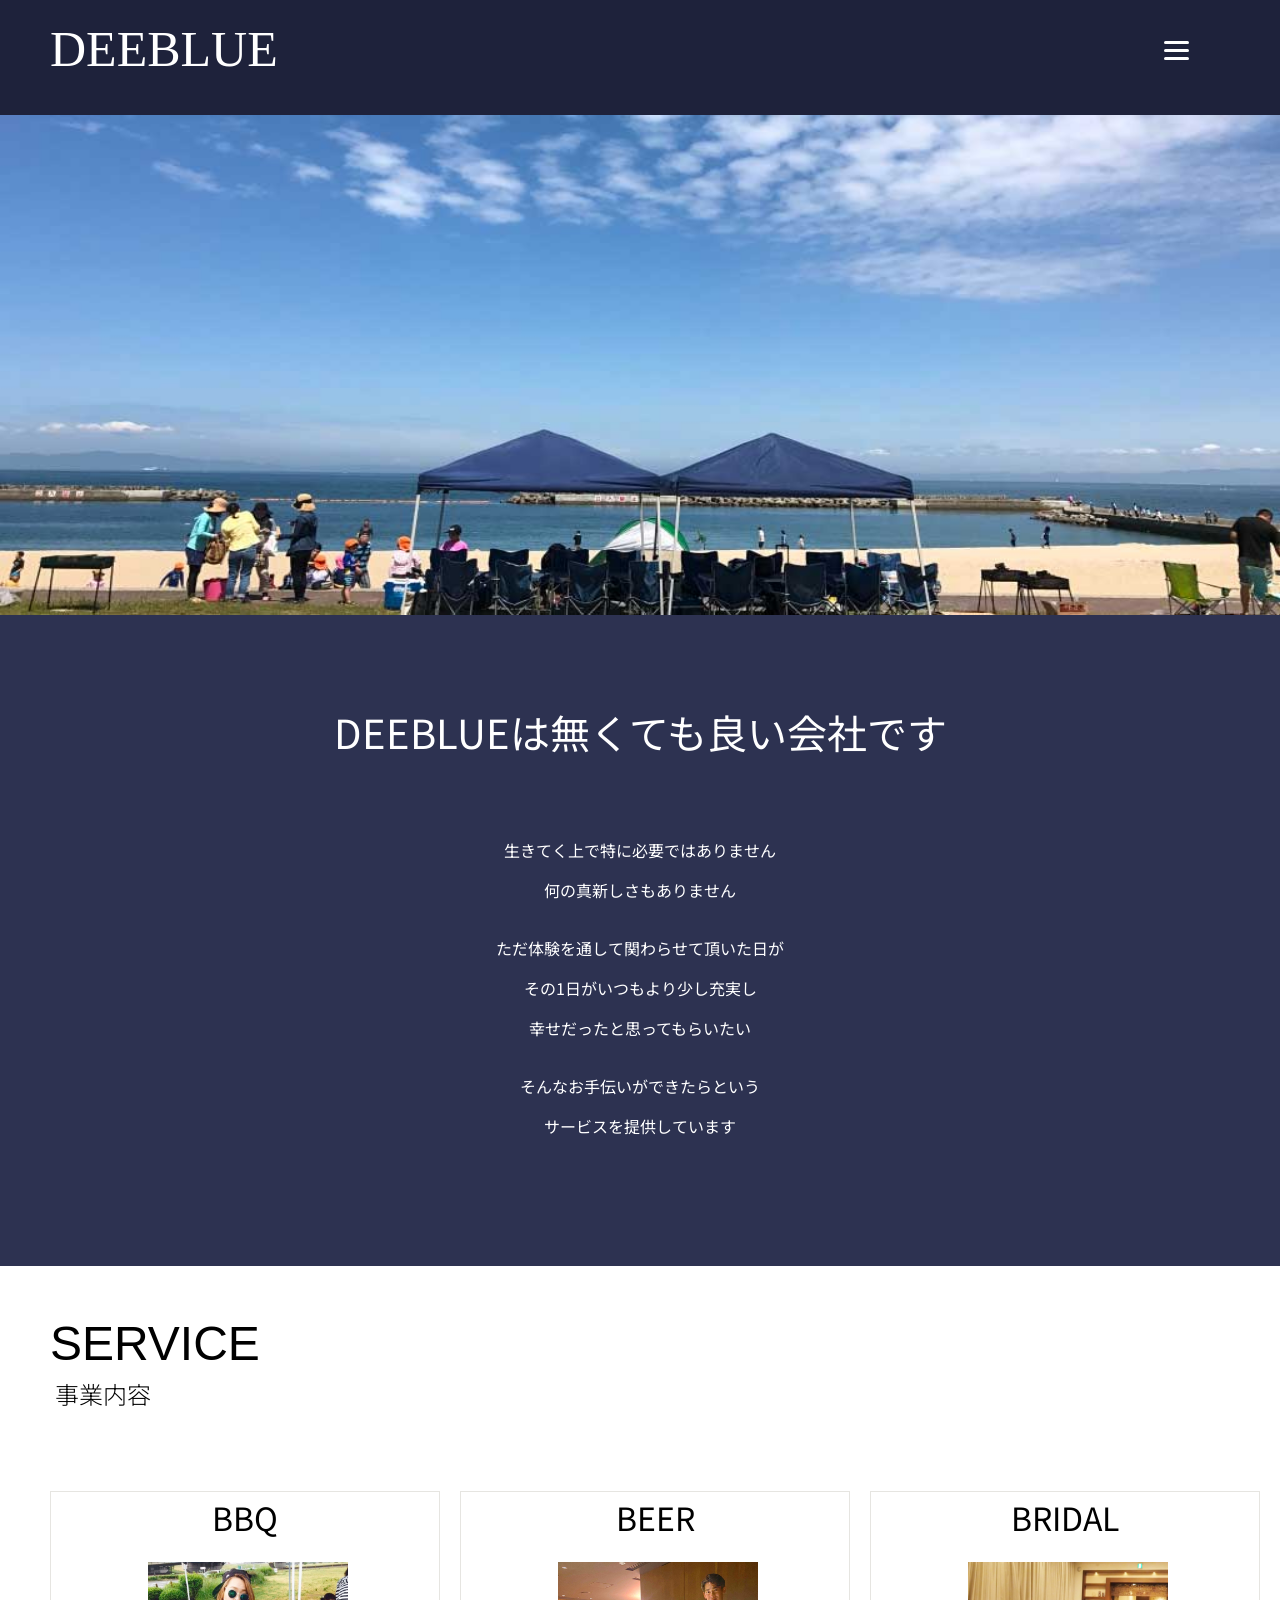
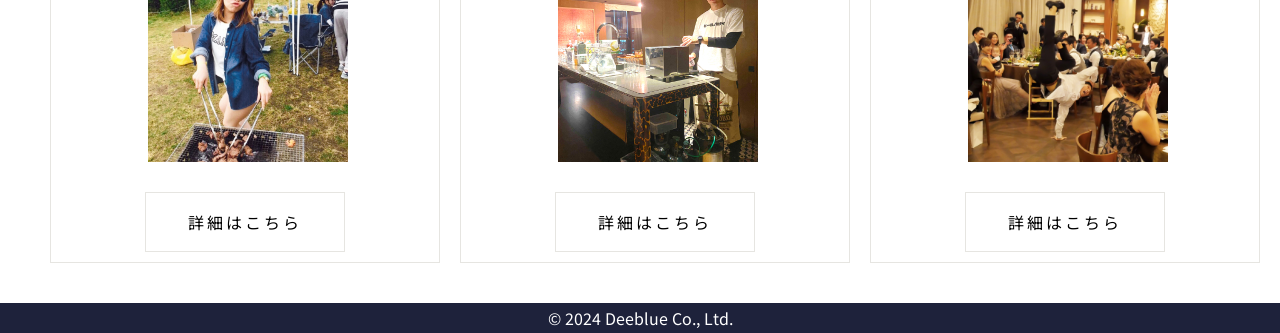
==== deeblue SP/index.html @ cb59038b "Add files via upload" ====
<!DOCTYPE html>
<html lang="en">

<head>
    <meta charset="utf-8">
    <meta name="viewport" content="width=device-width,initial-scale=1">
    <title> DEEBLUE </title>
    <link rel="stylesheet" href="css/960_16_col.css">
    <link rel="stylesheet" href="css/custom.css">
    <link rel="stylesheet" href="css/reset.css">
    <link rel="preconnect" href="https://fonts.googleapis.com">
<link rel="preconnect" href="https://fonts.gstatic.com" crossorigin>
<link href="https://fonts.googleapis.com/css2?family=Noto+Sans+JP:wght@100..900&display=swap" rel="stylesheet">
</head>

<body class="top">

<nav>
<div class="logo">
<a href="index.html">DEEBLUE</a>
</div>

<!-- ハンバーガーメニュー部分 -->
<div class="nav">
    
    <!-- ハンバーガーメニューの表示・非表示を切り替えるチェックボックス -->
    <input id="drawer_input" class="drawer_hidden" type="checkbox">

    <!-- ハンバーガーアイコン -->
    <label for="drawer_input" class="drawer_open"><span></span></label>

<div class="nav_content">
<ul class="nav_list">
    <li><a href="service.html">service</a></li>
    <li><a href="company.html">company</a></li>
    <li><a href="message.html">message</a></li>
    <li><a href="recruit.html">recruit</a></li>
    <li><a href="contact.html">contact</a></li>
</ul>
</div>

</nav>

<main>
<div class="top_intro">
<img src="images/TOP.jpg" alt="会社イメージ写真">
</div>

<div class="top_explaination">
<p>DEEBLUEは無くても良い会社です</p>
<p>生きてく上で特に必要ではありません<br>
    何の真新しさもありません</p>
<br>
<p>ただ体験を通して関わらせて頂いた日が<br>
    その1日がいつもより少し充実し<br>
    幸せだったと思ってもらいたい</p>
<br>
<p>そんなお手伝いができたらという<br>
    サービスを提供しています</p>
</div>

<div class="top_service">
<h1>SERVICE</h1>
<h2>事業内容</h2>
<ul>
    <li>
        <p>BBQ</p>
        <img src="images/TOP-BBQ.jpg" alt="BBQ">
        <a href="service.html#service_bbq"><button class="hover">詳細はこちら</button></a>
    </li>
    <li>
        <p>BEER</p>
        <img src="images/TOP-BEER.jpg" alt="BEER">
        <a href="service.html#service_beer"><button class="hover">詳細はこちら</button></a>
    </li>
    <li>
        <p>BRIDAL</p>
        <img src="images/TOP-BRIDAL.jpg" alt="BRIDAL">
        <a href="service.html#service_bridal"><button class="hover">詳細はこちら</button></a>
    </li>
</ul>
</div>
</main>

<footer>
    <p>© 2024 Deeblue Co., Ltd.</p>
</footer>

</body>
</html>
---- deeblue SP/css/960_16_col.css ----
/*
  960 Grid System ~ Core CSS.
  Learn more ~ http://960.gs/

  Licensed under GPL and MIT.
*/

/*
  Forces backgrounds to span full width,
  even if there is horizontal scrolling.
  Increase this if your layout is wider.

  Note: IE6 works fine without this fix.
*/

body {
  min-width: 960px;
}

/* Container
----------------------------------------------------------------------------------------------------*/

.container_16 {
  margin-left: auto;
  margin-right: auto;
  width: 960px;
}

/* Grid >> Global
----------------------------------------------------------------------------------------------------*/

.grid_1,
.grid_2,
.grid_3,
.grid_4,
.grid_5,
.grid_6,
.grid_7,
.grid_8,
.grid_9,
.grid_10,
.grid_11,
.grid_12,
.grid_13,
.grid_14,
.grid_15,
.grid_16 {
  display: inline;
  float: left;
  margin-left: 10px;
  margin-right: 10px;
}

.push_1, .pull_1,
.push_2, .pull_2,
.push_3, .pull_3,
.push_4, .pull_4,
.push_5, .pull_5,
.push_6, .pull_6,
.push_7, .pull_7,
.push_8, .pull_8,
.push_9, .pull_9,
.push_10, .pull_10,
.push_11, .pull_11,
.push_12, .pull_12,
.push_13, .pull_13,
.push_14, .pull_14,
.push_15, .pull_15,
.push_16, .pull_16 {
  position: relative;
}

/* Grid >> Children (Alpha ~ First, Omega ~ Last)
----------------------------------------------------------------------------------------------------*/

.alpha {
  margin-left: 0;
}

.omega {
  margin-right: 0;
}

/* Grid >> 16 Columns
----------------------------------------------------------------------------------------------------*/

.container_16 .grid_1 {
  width: 40px;
}

.container_16 .grid_2 {
  width: 100px;
}

.container_16 .grid_3 {
  width: 160px;
}

.container_16 .grid_4 {
  width: 220px;
}

.container_16 .grid_5 {
  width: 280px;
}

.container_16 .grid_6 {
  width: 340px;
}

.container_16 .grid_7 {
  width: 400px;
}

.container_16 .grid_8 {
  width: 460px;
}

.container_16 .grid_9 {
  width: 520px;
}

.container_16 .grid_10 {
  width: 580px;
}

.container_16 .grid_11 {
  width: 640px;
}

.container_16 .grid_12 {
  width: 700px;
}

.container_16 .grid_13 {
  width: 760px;
}

.container_16 .grid_14 {
  width: 820px;
}

.container_16 .grid_15 {
  width: 880px;
}

.container_16 .grid_16 {
  width: 940px;
}

/* Prefix Extra Space >> 16 Columns
----------------------------------------------------------------------------------------------------*/

.container_16 .prefix_1 {
  padding-left: 60px;
}

.container_16 .prefix_2 {
  padding-left: 120px;
}

.container_16 .prefix_3 {
  padding-left: 180px;
}

.container_16 .prefix_4 {
  padding-left: 240px;
}

.container_16 .prefix_5 {
  padding-left: 300px;
}

.container_16 .prefix_6 {
  padding-left: 360px;
}

.container_16 .prefix_7 {
  padding-left: 420px;
}

.container_16 .prefix_8 {
  padding-left: 480px;
}

.container_16 .prefix_9 {
  padding-left: 540px;
}

.container_16 .prefix_10 {
  padding-left: 600px;
}

.container_16 .prefix_11 {
  padding-left: 660px;
}

.container_16 .prefix_12 {
  padding-left: 720px;
}

.container_16 .prefix_13 {
  padding-left: 780px;
}

.container_16 .prefix_14 {
  padding-left: 840px;
}

.container_16 .prefix_15 {
  padding-left: 900px;
}

/* Suffix Extra Space >> 16 Columns
----------------------------------------------------------------------------------------------------*/

.container_16 .suffix_1 {
  padding-right: 60px;
}

.container_16 .suffix_2 {
  padding-right: 120px;
}

.container_16 .suffix_3 {
  padding-right: 180px;
}

.container_16 .suffix_4 {
  padding-right: 240px;
}

.container_16 .suffix_5 {
  padding-right: 300px;
}

.container_16 .suffix_6 {
  padding-right: 360px;
}

.container_16 .suffix_7 {
  padding-right: 420px;
}

.container_16 .suffix_8 {
  padding-right: 480px;
}

.container_16 .suffix_9 {
  padding-right: 540px;
}

.container_16 .suffix_10 {
  padding-right: 600px;
}

.container_16 .suffix_11 {
  padding-right: 660px;
}

.container_16 .suffix_12 {
  padding-right: 720px;
}

.container_16 .suffix_13 {
  padding-right: 780px;
}

.container_16 .suffix_14 {
  padding-right: 840px;
}

.container_16 .suffix_15 {
  padding-right: 900px;
}

/* Push Space >> 16 Columns
----------------------------------------------------------------------------------------------------*/

.container_16 .push_1 {
  left: 60px;
}

.container_16 .push_2 {
  left: 120px;
}

.container_16 .push_3 {
  left: 180px;
}

.container_16 .push_4 {
  left: 240px;
}

.container_16 .push_5 {
  left: 300px;
}

.container_16 .push_6 {
  left: 360px;
}

.container_16 .push_7 {
  left: 420px;
}

.container_16 .push_8 {
  left: 480px;
}

.container_16 .push_9 {
  left: 540px;
}

.container_16 .push_10 {
  left: 600px;
}

.container_16 .push_11 {
  left: 660px;
}

.container_16 .push_12 {
  left: 720px;
}

.container_16 .push_13 {
  left: 780px;
}

.container_16 .push_14 {
  left: 840px;
}

.container_16 .push_15 {
  left: 900px;
}

/* Pull Space >> 16 Columns
----------------------------------------------------------------------------------------------------*/

.container_16 .pull_1 {
  left: -60px;
}

.container_16 .pull_2 {
  left: -120px;
}

.container_16 .pull_3 {
  left: -180px;
}

.container_16 .pull_4 {
  left: -240px;
}

.container_16 .pull_5 {
  left: -300px;
}

.container_16 .pull_6 {
  left: -360px;
}

.container_16 .pull_7 {
  left: -420px;
}

.container_16 .pull_8 {
  left: -480px;
}

.container_16 .pull_9 {
  left: -540px;
}

.container_16 .pull_10 {
  left: -600px;
}

.container_16 .pull_11 {
  left: -660px;
}

.container_16 .pull_12 {
  left: -720px;
}

.container_16 .pull_13 {
  left: -780px;
}

.container_16 .pull_14 {
  left: -840px;
}

.container_16 .pull_15 {
  left: -900px;
}

/* `Clear Floated Elements
----------------------------------------------------------------------------------------------------*/

/* http://sonspring.com/journal/clearing-floats */

.clear {
  clear: both;
  display: block;
  overflow: hidden;
  visibility: hidden;
  width: 0;
  height: 0;
}

/* http://www.yuiblog.com/blog/2010/09/27/clearfix-reloaded-overflowhidden-demystified */

.clearfix:before,
.clearfix:after,
.container_16:before,
.container_16:after {
  content: '.';
  display: block;
  overflow: hidden;
  visibility: hidden;
  font-size: 0;
  line-height: 0;
  width: 0;
  height: 0;
}

.clearfix:after,
.container_16:after {
  clear: both;
}

/*
  The following zoom:1 rule is specifically for IE6 + IE7.
  Move to separate stylesheet if invalid CSS is a problem.
*/

.clearfix,
.container_16 {
  zoom: 1;
}
---- deeblue SP/css/custom.css ----
body
{background-color: white;
width: 100%;}
main{padding-left: 90px;}

ul{list-style: none;}
li {font-family: Noto Sans JP;}
a {text-decoration: none;
color: black;}

h1{font-size: 250%;
margin: 0px;
margin-top: 100px;
font-family: helvetica;
font-weight: normal;}
h2 {font-size: 12px;
margin: 5px;
margin-bottom: 50px;
font-family: Noto Sans JP;
font-weight: 300;}
p{font-family: Noto Sans JP;
    line-height: 30px;
font-size: 18px;}



nav
{background-color:#1E223B ;
height: 115px;
width: 100%}

nav .logo {padding-top: 20px;
    width: 100px;
float: left;}
nav .logo a{color: white;
    font-size: 50px;
font-family:serif ;
padding-left: 50px;
height: 50px;
vertical-align: bottom;}
nav ul li a {color: white;
    font-family: Noto Sans JP;
font-size: 50px;
padding-left: 10%;
padding-bottom: 200px;}
nav ul li a:active{color:#6A6F8E ;}


footer 
{background-color:#1E223B ;
color: white;
margin-top: 200px;
padding: 5px;
text-align: center;
width: 100%;}

.message h2 {margin-bottom: 0;}
.message h3{font-size: 50px;
    font-family: Noto Sans JP;
    margin: 0px;
padding-bottom: 10px;}
.message h4{font-size: 32px;
font-family: Noto Sans JP;}
.message p {letter-spacing: 1.2px;
font-size: 12px;}
.message_section1, message_section2 {width: 100%;}
.message main img {width: 0px;
}
.message_left p{width: 75%;}

.message_section2{
padding-top: 80px;
color: white;
width: 100%;}
.message_section2 p {
line-height: 35px;
width: 75%;}
.message_section3 {padding-top: 40px;}
.message_section3 p {width: 90%;
font-size: 20px;}
.message_section3 li {font-size: 10px;
width: 90%;}
.message footer {margin-top: 50px;}

.message .background_1{
    background-color:#E6E5E1 ;
    width: 100%;
    height: 550px;
    position: relative;
    top: 580px; 
    right: 100px;
    z-index: -1;
    margin-top: -500px;}
.message .background_2{
    background-color:#1E223B ;
    width: 110%;
    height: 700px;
    position: relative;
    top: 730px; 
    right: 100px;
    z-index: -1;
    margin-top: -650px;}
.message .background_3{
    background-color:#E7E9F2 ;
    width: 90%;
    height: 550px;
    position: relative;
    top: 650px; 
    right: 100px;
    z-index: -1;
    margin-top: -500px;}

.recruit h3{font-family: Noto Sans JP;
font-size: 30px;
margin: 0;
padding-bottom: 20px;}
.recruit_about h3{padding-bottom: 20px;}
.recruit_partner h3 {padding-bottom: 0px;}
.recruit p{font-size: 18px;}
.recruit strong {font-size: 50px;
font-weight: normal;}
.recruit_about {margin-bottom: 50px;}
.recruit_list {margin-left: 2%;
width: 100%;}
.recruit_list p {
width: 100%;
display: inline-block;
vertical-align: top;
font-size: medium;
margin: 0;}
.recruit_list ul {
display: inline-block;
font-size: medium;}
.recruit_list li{line-height: 25px;
font-size: 18px;} 
.recruit .background {
    background-color:#E7E9F2 ;
    width: 95%;
    height: 1500px;
    position: relative;
    top: 1520px; 
    right: 100px;
    z-index: -1;
    margin-top: -1480px;
}


.company h3 {font-size : 15px;
font-weight: none;
margin:5px;
font-family: Noto Sans JP;
font-weight: normal;}
.company h4 {font-family: Noto Sans JP;
font-size :58px ;
margin:5px ;}
.company h5{font-family: Noto Sans JP;
    font-size :40px ;
font-weight: normal;
margin: 0;
padding-top: 80px;
padding-bottom: 30px;}
.company main img {position: relative;
right: -550px;
top: -290px;
width: 348px;
height: 216px;
margin-bottom: -270px;}
.company_mission, .company_vision
{ height: 100%;
width: 100%;
padding: 20px;}
.grid_1{display: grid;
    grid-template-columns: repeat(2,1fr);
margin: 0;}
.company_vision{padding-left :50px;
padding-bottom :10px;
width: 90%;
background-color: #E7E9F2;
height: 100%;}
.company_value {
    width: 100%;
display: grid;
grid-template-columns: repeat(3, 1fr);
color: white;
padding: 0;}
.company .background{
    background-color:#2D3251;
    width: 112%;
    height: 100px;
    padding-top: 350px;
    position: relative;
    top: 430px;
    right: 100px;
    z-index: -1;}
.company_value h3{
    margin-bottom: -30px;
    padding-top: 30px;}
.company_value_div {padding-top: 30px;
padding-right: 10px;}
.company_value h4 {font-family: Noto Sans JP;
    font-size : 30px;
padding-top: 20px;}
.company_info_title {width: 20%;
    display : inline-block; 
    margin-left: 20px;}
.company_info_detail {width: 50%;
    display : inline-block;
height: 100%; }
.company_info .background {
    background-color:#E6E5E1 ;
    width: 130%;
    height: 75px;
    position: relative;
    top: 530px; 
    right: 385px;
    z-index: -1;
    margin-top: -300px;}

.service main img {width: 300px;
height: 300px;
float: left;}
.service_passage {
float: left;
margin-left: 5%;
margin-right: 5%;
width: 50%;
padding-bottom: 10%;}
.service_beer .service_passage
{margin-left: 0;}
.service_beer, .service_bbq, .service_bridal
{min-width: 1000px;}
.service h3 {font-size: 250%;
font-family: Noto Sans JP;
font-weight: normal;
margin: 0;}
.service_bbq, .service_beer, .service_bridal
{width: 100%;
display: inline-block;}
.service button {background-color: white;
width: 150px;
height: 50px;
font-size: 15px;
font-family: Noto Sans JP;
margin-top: 10px;
margin-bottom: 40px;
float: left;}
.service_sns {
width: 200px;
float: left;}
.service_sns li {display: grid;
    grid-template-columns: repeat(3, 20px);
float: left;}
.service_sns li img {width: 40px;
height: 40px;}
.service_sns li:active{opacity: 0.7;}
.service .background_1 {
    background-color:#E6E5E1 ;
    width: 110%;
    height: 400px;
    position: relative;
    top: 430px; 
    right: 90px;
    z-index: -1;
    margin-top: -400px;}
    .service .background_2 {
        background-color:#E7E9F2 ;
        width: 110%;
        height: 440px;
        position: relative;
        top: 330px; 
        right: 90px;
        z-index: -1;
        margin-top: -500px;}

.top nav ul {padding-top: 30px;}
.top_intro img{width: 100%;
height: 500px;}
.top_explaination {width: 100%;
text-align: center;
color: white;
background-color:#2D3251 ;
padding-top: 100px;
padding-bottom:120px ;}
.top_explaination p {
font-family: Noto Sans JP;
line-height: 40px;}
.top_explaination p:first-child{font-size:40px ;
padding-bottom: 80px;
line-height:35px ;}
.top h1{font-size: 300%;
    margin: 0px;
    margin-top: 50px;
    font-family: helvetica;
    font-weight: normal;}
.top h2 {font-size: 150%;
    margin: 5px;
    margin-bottom: 80px;
    font-family: Noto Sans JP;
    font-weight: 300;}
.top_service{margin-left: 50px;}
.top_service li {border:1px solid #E6E5E1;
font-size: 32px;
text-align: center;
font-family: Noto Sans JP;
margin-right: 20px;
margin-bottom: 40px;
padding: 10px;}
.top_service ul{display: grid;
    grid-template-columns: repeat(3, 1fr);
width: 100%;}
.top_service button {background-color: white;
    border:0.5px solid #E6E5E1;
width: 200px;
height:60px ;
font-family: Noto Sans JP;
font-size: 16px;
letter-spacing: 3px;}
.top_service button a{color: #1E223B;}
button:active{background-color: #1E223B;
color: white;}
.top_service img {width: 200px;
height: 200px;
margin-top: 30px;
margin-bottom: 30px;
margin-left: 5px;}

.contact main a{font-family: Noto Sans JP;
    font-size: 20px;
    text-decoration: underline;
    color: #2D3251;}
.contact_phone p {display: inline-block;
align-items: flex-end;
color: white;}
.contact_phone p:first-child
{font-size: 12px;
padding-left:10px ;}
.contact_phone p:nth-child(2){
    font-size:30px ;
    text-decoration: underline;}
.contact_phone p:last-child{
    font-size: 14px;
    padding-left: 200px;}
.contact_phone .background{
    background-color: #1E223B;
    width:80% ;
    height: 80px;
    position: relative;
    top: 90px; 
    right: 20px;
    z-index: -1;
    margin-top: -50px;}
.contact_phone {margin-left: 100px;}
.contact a:hover {color: #6A6F8E;}

/* チェックボックスを非表示にする */
.drawer_hidden {
    display: none;
  }
  
  /* ハンバーガーアイコンの設置スペース */
  .drawer_open {
    display: flex;
    height: 60px;
    width: 60px;
    padding: 20px;
 margin-left:88%;
    justify-content: center;
    align-items: center;
    position: relative;
    z-index: 100;/* 重なり順を一番上にする */
    cursor: pointer;
  }
  
  /* ハンバーガーメニューのアイコン */
  .drawer_open span,
  .drawer_open span:before,
  .drawer_open span:after {
    content: '';
    display: block;
    height: 3px;
    width: 25px;
    border-radius: 3px;
    background: white;
    transition: 0.5s;
    position: absolute;
    z-index: 120;
  }
  
  /* 三本線の一番上の棒の位置調整 */
  .drawer_open span:before {
    bottom: 8px;
  }
  
  /* 三本線の一番下の棒の位置調整 */
  .drawer_open span:after {
    top: 8px;
  }
  
  /* アイコンがクリックされたら真ん中の線を透明にする */
  #drawer_input:checked ~ .drawer_open span {
    background: rgba(255, 255, 255, 0);
  }
  
  /* アイコンがクリックされたらアイコンが×印になように上下の線を回転 */
  #drawer_input:checked ~ .drawer_open span::before {
    bottom: 0;
    transform: rotate(45deg);
  }
  
  #drawer_input:checked ~ .drawer_open span::after {
    top: 0;
    transform: rotate(-45deg);
  }
    
  /* メニューのデザイン*/
  .nav_content {
    width: 100%;
    height: 100%;
    position: fixed;
    top: 0;
    left: 100%; /* メニューを画面の外に飛ばす */
    z-index: 99;
    background: #6A6F8E;
    transition: .5s;  
}
  
  /* メニュー黒ポチを消す */
  .nav_list {
    list-style: none;
  }
  
  /* アイコンがクリックされたらメニューを表示 */
  #drawer_input:checked ~ .nav_content {
    left: 0;/* メニューを画面に入れる */
  }
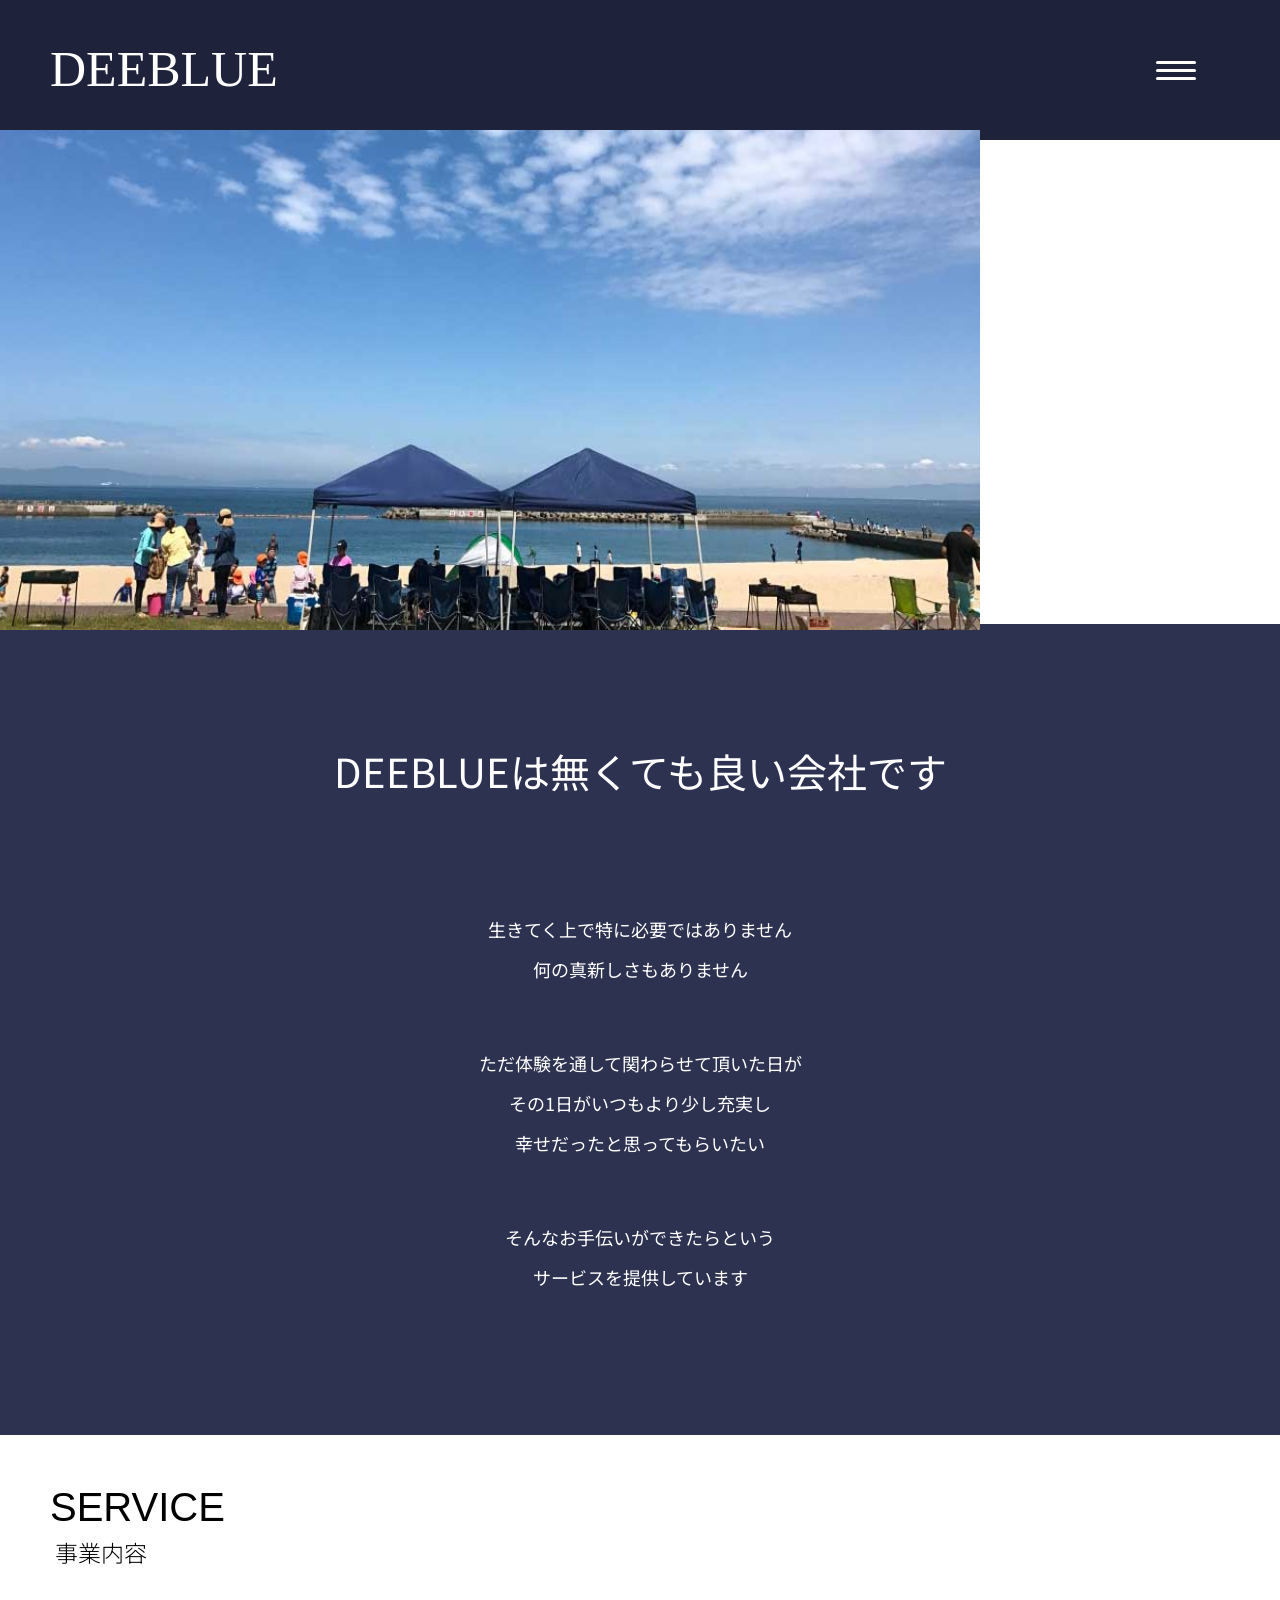
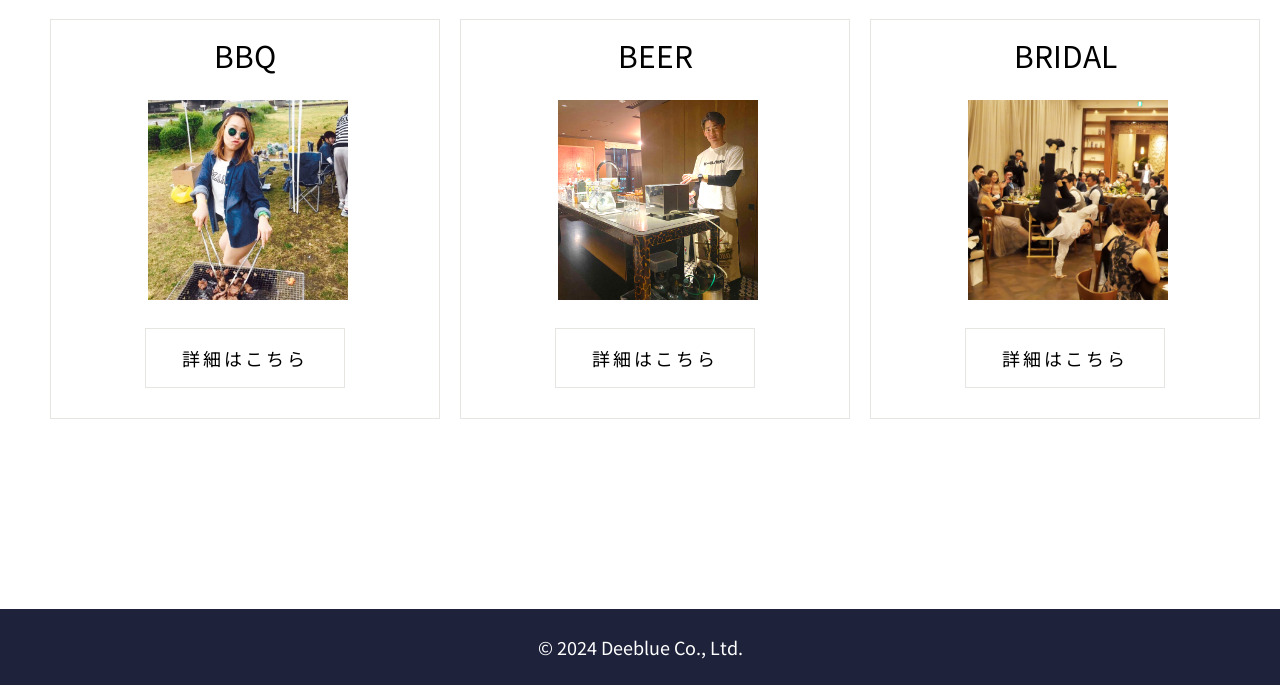
==== commit 68fc192b: "Add files via upload" ====
--- a/deeblue SP/index.html
+++ b/deeblue SP/index.html
@@ -3,11 +3,8 @@
 
 <head>
     <meta charset="utf-8">
-    <meta name="viewport" content="width=device-width,initial-scale=1">
     <title> DEEBLUE </title>
-    <link rel="stylesheet" href="css/960_16_col.css">
     <link rel="stylesheet" href="css/custom.css">
-    <link rel="stylesheet" href="css/reset.css">
     <link rel="preconnect" href="https://fonts.googleapis.com">
 <link rel="preconnect" href="https://fonts.gstatic.com" crossorigin>
 <link href="https://fonts.googleapis.com/css2?family=Noto+Sans+JP:wght@100..900&display=swap" rel="stylesheet">
@@ -42,9 +39,9 @@
 </nav>
 
 <main>
-<div class="top_intro">
-<img src="images/TOP.jpg" alt="会社イメージ写真">
-</div>
+
+<img class="top_intro" src="images/TOP.jpg" alt="会社イメージ写真">
+
 
 <div class="top_explaination">
 <p>DEEBLUEは無くても良い会社です</p>
--- a/deeblue SP/css/custom.css
+++ b/deeblue SP/css/custom.css
@@ -1,23 +1,25 @@
 body
 {background-color: white;
+margin: 0;
 width: 100%;}
-main{padding-left: 90px;}
+main{padding-left: 50px;}
 
 ul{list-style: none;}
 li {font-family: Noto Sans JP;}
 a {text-decoration: none;
 color: black;}
 
-h1{font-size: 250%;
+h1, .recruit h1{font-size: 40px;
 margin: 0px;
-margin-top: 100px;
+margin-top: 70px;
 font-family: helvetica;
 font-weight: normal;}
-h2 {font-size: 12px;
+h2, .recruit h2{font-size: 25px;
 margin: 5px;
 margin-bottom: 50px;
 font-family: Noto Sans JP;
-font-weight: 300;}
+font-weight: 300;
+margin-right: 0px;}
 p{font-family: Noto Sans JP;
     line-height: 30px;
 font-size: 18px;}
@@ -26,10 +28,10 @@
 
 nav
 {background-color:#1E223B ;
-height: 115px;
+height: 140px;
 width: 100%}
 
-nav .logo {padding-top: 20px;
+nav .logo {padding-top: 40px;
     width: 100px;
 float: left;}
 nav .logo a{color: white;
@@ -40,17 +42,18 @@
 vertical-align: bottom;}
 nav ul li a {color: white;
     font-family: Noto Sans JP;
-font-size: 50px;
-padding-left: 10%;
-padding-bottom: 200px;}
+font-size: 75px;
+padding-left: 10%;}
+nav ul li{margin-bottom: 80px;}
 nav ul li a:active{color:#6A6F8E ;}
 
 
 footer 
 {background-color:#1E223B ;
 color: white;
-margin-top: 200px;
-padding: 5px;
+margin-top: 150px;
+padding-top: 5px;
+padding-bottom: 5px;
 text-align: center;
 width: 100%;}
 
@@ -59,97 +62,103 @@
     font-family: Noto Sans JP;
     margin: 0px;
 padding-bottom: 10px;}
-.message h4{font-size: 32px;
-font-family: Noto Sans JP;}
-.message p {letter-spacing: 1.2px;
-font-size: 12px;}
+.message main p {letter-spacing: 1.2px;
+font-size: 20px;
+line-height: 40px;}
 .message_section1, message_section2 {width: 100%;}
 .message main img {width: 0px;
 }
-.message_left p{width: 75%;}
+.message_left p{width: 90%;}
 
 .message_section2{
 padding-top: 80px;
+padding-left: 70px;
 color: white;
-width: 100%;}
+width: 85%;}
 .message_section2 p {
-line-height: 35px;
-width: 75%;}
-.message_section3 {padding-top: 40px;}
+    letter-spacing: 1.2px;
+    font-size: 20px;
+    line-height: 40px;}
+.message_section3 {padding-top: 40px;
+padding-bottom: 200px;}
 .message_section3 p {width: 90%;
-font-size: 20px;}
-.message_section3 li {font-size: 10px;
-width: 90%;}
+    letter-spacing: 1.2px;
+font-size: 20px;
+line-height: 40px;}
+.message_section3 li {font-size: 18px;
+padding-top: 5px;}
 .message footer {margin-top: 50px;}
 
 .message .background_1{
     background-color:#E6E5E1 ;
-    width: 100%;
-    height: 550px;
-    position: relative;
-    top: 580px; 
+    width: 105%;
+    height: 1000px;
+    position: relative;
+    top:1040px; 
     right: 100px;
     z-index: -1;
-    margin-top: -500px;}
+    margin-top: -980px;}
 .message .background_2{
     background-color:#1E223B ;
-    width: 110%;
-    height: 700px;
-    position: relative;
-    top: 730px; 
-    right: 100px;
-    z-index: -1;
-    margin-top: -650px;}
+    width: 100%;
+    height: 1100px;
+    position: relative;
+    top: 1130px; 
+    right: 00px;
+    z-index: -1;
+    margin-top: -1010px;}
 .message .background_3{
     background-color:#E7E9F2 ;
-    width: 90%;
-    height: 550px;
-    position: relative;
-    top: 650px; 
+    width: 105%;
+    height: 800px;
+    position: relative;
+    top: 880px; 
     right: 100px;
     z-index: -1;
-    margin-top: -500px;}
+    margin-top: -650px;}
 
 .recruit h3{font-family: Noto Sans JP;
 font-size: 30px;
 margin: 0;
 padding-bottom: 20px;}
-.recruit_about h3{padding-bottom: 20px;}
+ h3{padding-bottom: 20px;}
+.recruit_partner, .recruit_about {width: 95%;}
 .recruit_partner h3 {padding-bottom: 0px;}
-.recruit p{font-size: 18px;}
 .recruit strong {font-size: 50px;
 font-weight: normal;}
 .recruit_about {margin-bottom: 50px;}
-.recruit_list {margin-left: 2%;
+.recruit_list {margin-left: 10px;
 width: 100%;}
 .recruit_list p {
 width: 100%;
 display: inline-block;
 vertical-align: top;
-font-size: medium;
+font-size: 24px;
 margin: 0;}
+.recruit_list li {
+    -webkit-text-size-adjust: 100%;
+    font-size: 24px;}
 .recruit_list ul {
 display: inline-block;
-font-size: medium;}
-.recruit_list li{line-height: 25px;
-font-size: 18px;} 
+}
+.recruit_list div{padding-top: 30px;} 
 .recruit .background {
     background-color:#E7E9F2 ;
-    width: 95%;
-    height: 1500px;
-    position: relative;
-    top: 1520px; 
+    width: 105%;
+    height: 2350px;
+    position: relative;
+    top: 2375px; 
     right: 100px;
     z-index: -1;
-    margin-top: -1480px;
+    margin-top: -2350px;
 }
 
 
 .company h3 {font-size : 15px;
-font-weight: none;
 margin:5px;
 font-family: Noto Sans JP;
-font-weight: normal;}
+font-weight: normal;
+padding: 0;}
 .company h4 {font-family: Noto Sans JP;
 font-size :58px ;
 margin:5px ;}
@@ -161,42 +170,48 @@
 padding-bottom: 30px;}
 .company main img {position: relative;
 right: -550px;
-top: -290px;
+top: -310px;
 width: 348px;
 height: 216px;
 margin-bottom: -270px;}
 .company_mission, .company_vision
 { height: 100%;
-width: 100%;
 padding: 20px;}
+.company_mission{padding-left: 0;}
 .grid_1{display: grid;
     grid-template-columns: repeat(2,1fr);
 margin: 0;}
 .company_vision{padding-left :50px;
 padding-bottom :10px;
-width: 90%;
 background-color: #E7E9F2;
-height: 100%;}
+height: 100%;
+z-index: -2;
+padding-right: 0px;}
+.grid_1 p{font-size: 24px;}
+.company_value p {font-size: 20px;}
 .company_value {
     width: 100%;
 display: grid;
 grid-template-columns: repeat(3, 1fr);
 color: white;
-padding: 0;}
+padding: 0;
+padding-top: 10px;}
 .company .background{
     background-color:#2D3251;
-    width: 112%;
-    height: 100px;
-    padding-top: 350px;
-    position: relative;
-    top: 430px;
+    width: 110.9%;
+    height: 410px;
+    position: relative;
+    top: -335px;
     right: 100px;
     z-index: -1;}
 .company_value h3{
     margin-bottom: -30px;
-    padding-top: 30px;}
-.company_value_div {padding-top: 30px;
+    padding-top: 30px;
+padding-bottom: 10px;}
+.company_value_div {padding-top: 38px;
 padding-right: 10px;}
+.company_value div:nth-child(2)
+{padding-left: -10px;}
 .company_value h4 {font-family: Noto Sans JP;
     font-size : 30px;
 padding-top: 20px;}
@@ -209,26 +224,29 @@
 .company_info .background {
     background-color:#E6E5E1 ;
     width: 130%;
-    height: 75px;
-    position: relative;
-    top: 530px; 
+    height: 400px;
+    position: relative;
+    top: 505px; 
     right: 385px;
     z-index: -1;
-    margin-top: -300px;}
+    margin-top: -680px;}
 
 .service main img {width: 300px;
 height: 300px;
 float: left;}
+.service_bbq img {padding-top: 40px;}
+.service main img:nth-child(2)
+{padding-top: 65px;}
+.service_bridal img
+{padding-top: 55px;}
 .service_passage {
 float: left;
 margin-left: 5%;
 margin-right: 5%;
-width: 50%;
-padding-bottom: 10%;}
+width: 52%;
+padding-bottom: 8%;}
 .service_beer .service_passage
 {margin-left: 0;}
-.service_beer, .service_bbq, .service_bridal
-{min-width: 1000px;}
 .service h3 {font-size: 250%;
 font-family: Noto Sans JP;
 font-weight: normal;
@@ -237,49 +255,55 @@
 {width: 100%;
 display: inline-block;}
 .service button {background-color: white;
+    border: 0.5px solid #6A6F8E;
 width: 150px;
 height: 50px;
 font-size: 15px;
 font-family: Noto Sans JP;
-margin-top: 10px;
+margin-top: 20px;
 margin-bottom: 40px;
+margin-right: 25px;
 float: left;}
+.service button:nth-child(1)
+{width: 170px;}
 .service_sns {
-width: 200px;
+margin-left: 10px;}
+.service_sns li {display: grid;
+    grid-template-columns: repeat(3, 32px);
 float: left;}
-.service_sns li {display: grid;
-    grid-template-columns: repeat(3, 20px);
-float: left;}
-.service_sns li img {width: 40px;
-height: 40px;}
+.service_sns li img {width: 60px;
+height: 60px;
+padding-top: 15px;}
 .service_sns li:active{opacity: 0.7;}
 .service .background_1 {
     background-color:#E6E5E1 ;
-    width: 110%;
-    height: 400px;
-    position: relative;
-    top: 430px; 
+    width: 103%;
+    height: 465px;
+    position: relative;
+    top: 425px; 
     right: 90px;
     z-index: -1;
-    margin-top: -400px;}
+    margin-top: -415px;}
     .service .background_2 {
         background-color:#E7E9F2 ;
-        width: 110%;
-        height: 440px;
+        width: 103%;
+        height: 485px;
         position: relative;
-        top: 330px; 
+        top: 455px; 
         right: 90px;
         z-index: -1;
         margin-top: -500px;}
 
+.top main{padding: 0;}
 .top nav ul {padding-top: 30px;}
-.top_intro img{width: 100%;
+.top_intro {width: 990px;
 height: 500px;}
+.top_intro {margin: -10px;}
 .top_explaination {width: 100%;
 text-align: center;
 color: white;
 background-color:#2D3251 ;
-padding-top: 100px;
+padding-top: 90px;
 padding-bottom:120px ;}
 .top_explaination p {
 font-family: Noto Sans JP;
@@ -287,19 +311,14 @@
 .top_explaination p:first-child{font-size:40px ;
 padding-bottom: 80px;
 line-height:35px ;}
-.top h1{font-size: 300%;
+.top h1{
     margin: 0px;
     margin-top: 50px;
-    font-family: helvetica;
-    font-weight: normal;}
-.top h2 {font-size: 150%;
-    margin: 5px;
-    margin-bottom: 80px;
-    font-family: Noto Sans JP;
-    font-weight: 300;}
+    font-size: 40px;}
+.top h2 {font-size: 23px;}
 .top_service{margin-left: 50px;}
 .top_service li {border:1px solid #E6E5E1;
-font-size: 32px;
+font-size: 28px;
 text-align: center;
 font-family: Noto Sans JP;
 margin-right: 20px;
@@ -307,49 +326,49 @@
 padding: 10px;}
 .top_service ul{display: grid;
     grid-template-columns: repeat(3, 1fr);
-width: 100%;}
+padding: 0;}
 .top_service button {background-color: white;
     border:0.5px solid #E6E5E1;
 width: 200px;
 height:60px ;
 font-family: Noto Sans JP;
-font-size: 16px;
-letter-spacing: 3px;}
+font-size: 18px;
+letter-spacing: 3px;
+margin-top: 20px;
+margin-bottom: 20px;}
 .top_service button a{color: #1E223B;}
 button:active{background-color: #1E223B;
 color: white;}
 .top_service img {width: 200px;
 height: 200px;
-margin-top: 30px;
-margin-bottom: 30px;
 margin-left: 5px;}
-
-.contact main a{font-family: Noto Sans JP;
-    font-size: 20px;
+.top_service p{margin-top: 10px;
+font-size: 30px;}
+
+
+.toiawase a{font-family: Noto Sans JP;
+    font-size: 30px;
     text-decoration: underline;
     color: #2D3251;}
+.contact_phone a{text-decoration: none;
+        color: white;}
 .contact_phone p {display: inline-block;
 align-items: flex-end;
 color: white;}
 .contact_phone p:first-child
-{font-size: 12px;
+{font-size: 20px;
 padding-left:10px ;}
 .contact_phone p:nth-child(2){
-    font-size:30px ;
+    font-size:38px ;
     text-decoration: underline;}
 .contact_phone p:last-child{
-    font-size: 14px;
-    padding-left: 200px;}
-.contact_phone .background{
-    background-color: #1E223B;
-    width:80% ;
-    height: 80px;
-    position: relative;
-    top: 90px; 
-    right: 20px;
-    z-index: -1;
-    margin-top: -50px;}
-.contact_phone {margin-left: 100px;}
+    font-size: 20px;
+    padding-left: 150px;}
+.contact_phone{background-color: #1E223B;
+margin-top: 40px;
+padding: 5px;
+padding-left: 50px;
+width: 80%;}
 .contact a:hover {color: #6A6F8E;}
 
 /* チェックボックスを非表示にする */
@@ -363,6 +382,7 @@
     height: 60px;
     width: 60px;
     padding: 20px;
+    padding-top: 40px;
  margin-left:88%;
     justify-content: center;
     align-items: center;
@@ -378,8 +398,8 @@
     content: '';
     display: block;
     height: 3px;
-    width: 25px;
-    border-radius: 3px;
+    width: 40px;
+    border-radius: 5px;
     background: white;
     transition: 0.5s;
     position: absolute;
